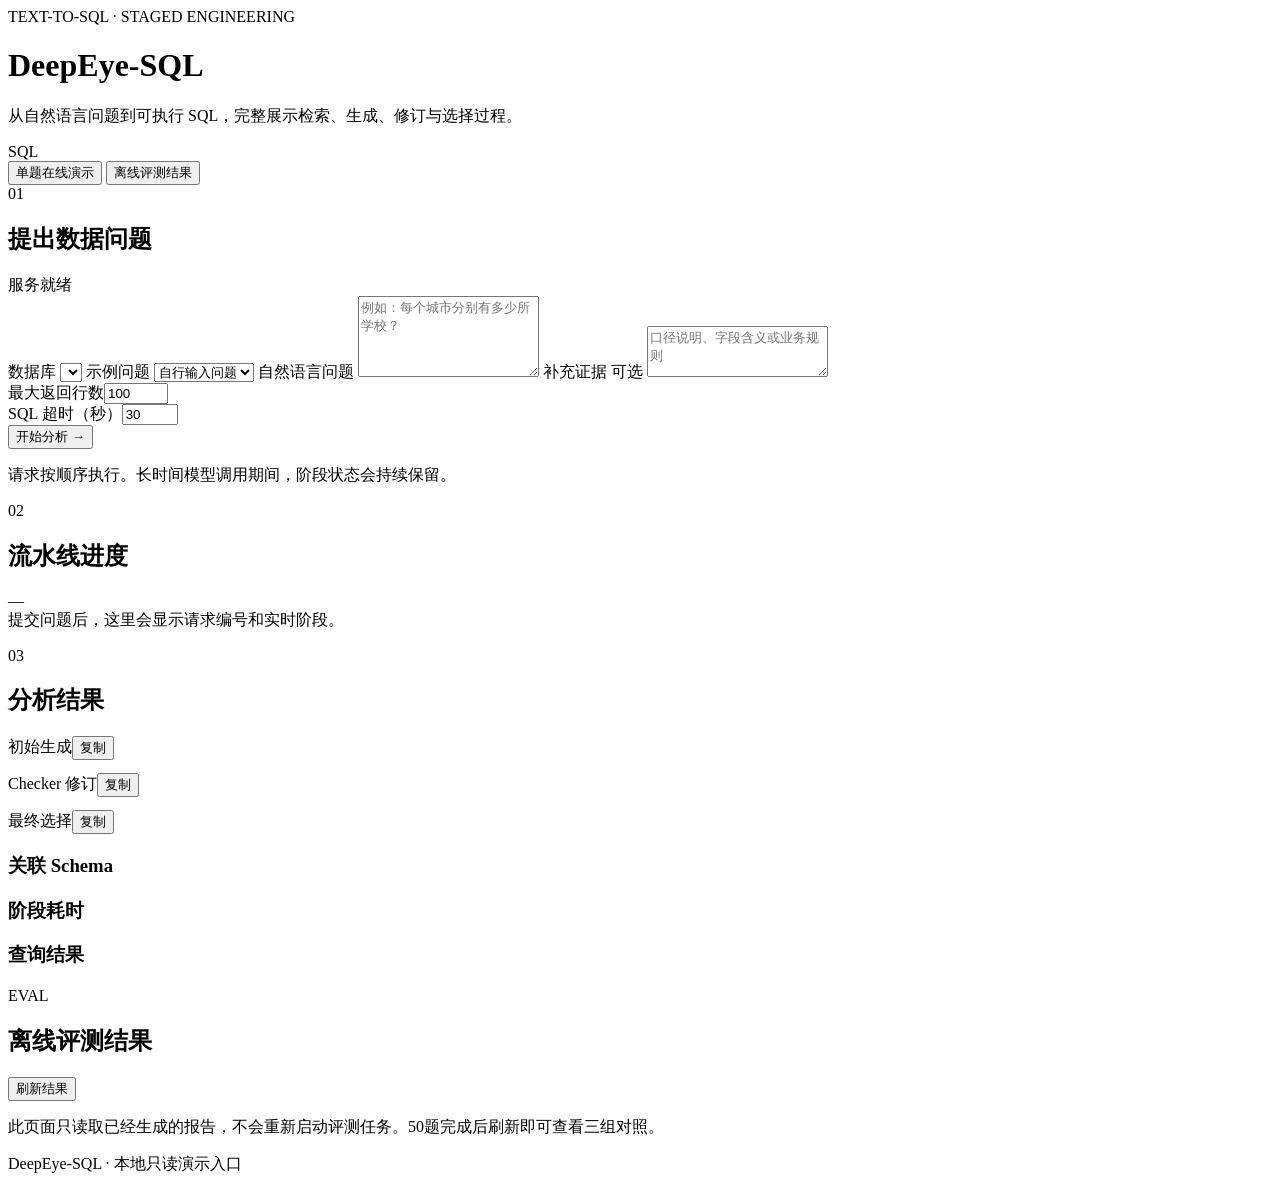
==== app/demo/static/index.html @ bbf42c79 "feat: 本地演示站、单题 SQL Skill 与阶段可观测性 在不改动上游流水线口径的前提下，补齐把这套 text-to-SQL 引擎当作应用交付 所需的部分：  - app/skills：单题入" ====
<!doctype html>
<html lang="zh-CN">
<head>
  <meta charset="utf-8">
  <meta name="viewport" content="width=device-width, initial-scale=1">
  <title>DeepEye-SQL 演示</title>
  <link rel="stylesheet" href="/static/style.css">
</head>
<body>
  <header class="hero">
    <div class="hero-copy">
      <span class="eyebrow">TEXT-TO-SQL · STAGED ENGINEERING</span>
      <h1>DeepEye-SQL</h1>
      <p>从自然语言问题到可执行 SQL，完整展示检索、生成、修订与选择过程。</p>
    </div>
    <div class="hero-mark" aria-hidden="true"><span>SQL</span></div>
  </header>

  <main>
    <nav class="tabs" aria-label="演示页面">
      <button class="tab active" data-tab="query">单题在线演示</button>
      <button class="tab" data-tab="evaluation">离线评测结果</button>
    </nav>

    <section id="query-panel" class="panel active">
      <div class="workspace-grid">
        <form id="query-form" class="card input-card">
          <div class="card-heading">
            <div><span class="step-number">01</span><h2>提出数据问题</h2></div>
            <span id="service-state" class="badge neutral">服务就绪</span>
          </div>

          <label for="database">数据库</label>
          <select id="database" name="database_id" required></select>

          <label for="example">示例问题</label>
          <select id="example"><option value="">自行输入问题</option></select>

          <label for="question">自然语言问题</label>
          <textarea id="question" name="question" rows="5" required placeholder="例如：每个城市分别有多少所学校？"></textarea>

          <label for="evidence">补充证据 <span class="optional">可选</span></label>
          <textarea id="evidence" name="evidence" rows="3" placeholder="口径说明、字段含义或业务规则"></textarea>

          <div class="form-row">
            <div><label for="max-rows">最大返回行数</label><input id="max-rows" type="number" min="1" max="1000" value="100"></div>
            <div><label for="timeout">SQL 超时（秒）</label><input id="timeout" type="number" min="1" max="600" value="30"></div>
          </div>
          <button id="run-button" class="primary" type="submit">开始分析 <span>→</span></button>
          <p class="form-note">请求按顺序执行。长时间模型调用期间，阶段状态会持续保留。</p>
        </form>

        <section class="card timeline-card">
          <div class="card-heading"><div><span class="step-number">02</span><h2>流水线进度</h2></div><span id="elapsed-live" class="mono muted">—</span></div>
          <div id="request-meta" class="request-meta">提交问题后，这里会显示请求编号和实时阶段。</div>
          <ol id="timeline" class="timeline"></ol>
        </section>
      </div>

      <section id="result-section" class="results hidden">
        <div class="section-heading"><div><span class="step-number">03</span><h2>分析结果</h2></div><span id="result-badge" class="badge"></span></div>
        <div id="metrics" class="metric-grid"></div>

        <div class="sql-grid">
          <article class="card sql-card"><header><span>初始生成</span><button class="copy" data-copy="generated-sql">复制</button></header><pre><code id="generated-sql"></code></pre></article>
          <article class="card sql-card accent"><header><span>Checker 修订</span><button class="copy" data-copy="revised-sql">复制</button></header><pre><code id="revised-sql"></code></pre></article>
          <article class="card sql-card final"><header><span>最终选择</span><button class="copy" data-copy="final-sql">复制</button></header><pre><code id="final-sql"></code></pre></article>
        </div>

        <div class="details-grid">
          <article class="card"><div class="card-heading"><h3>关联 Schema</h3></div><div id="schema-chips" class="chips"></div></article>
          <article class="card"><div class="card-heading"><h3>阶段耗时</h3></div><div id="stage-times" class="stage-times"></div></article>
        </div>

        <article class="card table-card">
          <div class="card-heading"><h3>查询结果</h3><span id="row-note" class="muted"></span></div>
          <div id="result-message" class="message hidden"></div>
          <div class="table-wrap"><table id="result-table"></table></div>
        </article>
      </section>
    </section>

    <section id="evaluation-panel" class="panel">
      <div class="section-heading">
        <div><span class="step-number">EVAL</span><h2>离线评测结果</h2></div>
        <button id="refresh-evals" class="secondary">刷新结果</button>
      </div>
      <p class="section-intro">此页面只读取已经生成的报告，不会重新启动评测任务。50题完成后刷新即可查看三组对照。</p>
      <div id="evaluation-list" class="evaluation-list"></div>
      <section id="evaluation-detail" class="hidden"></section>
    </section>
  </main>

  <footer>DeepEye-SQL · 本地只读演示入口</footer>
  <script src="/static/app.js" defer></script>
</body>
</html>
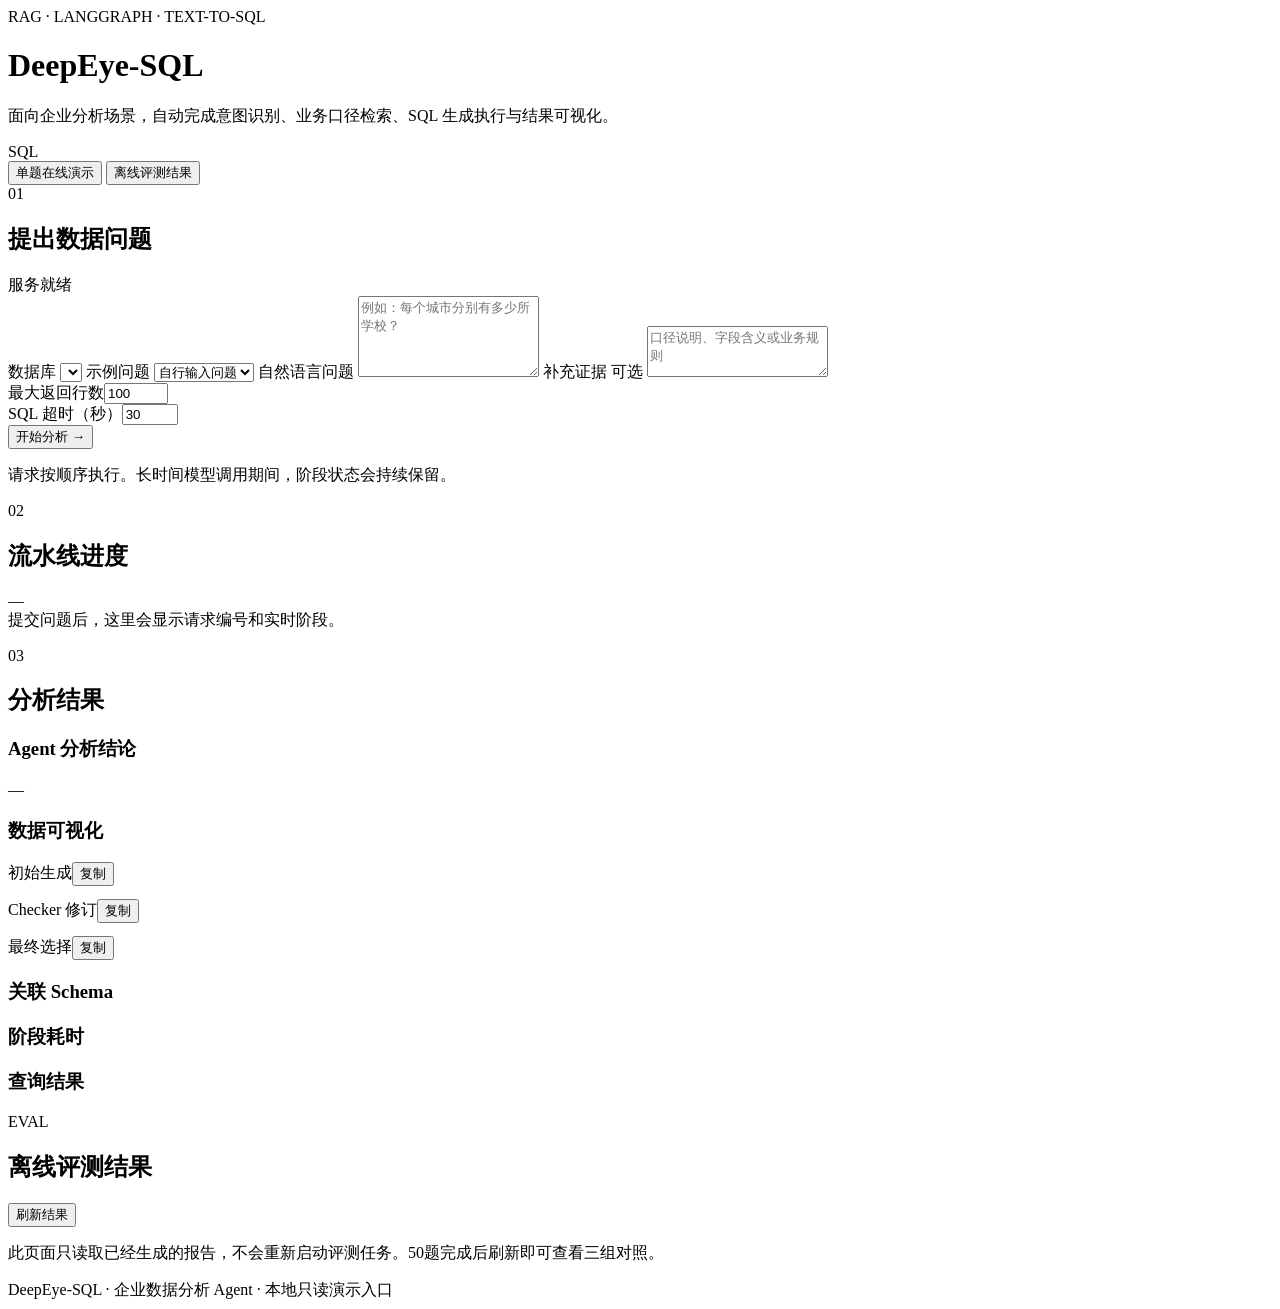
==== commit 8c7dbe3e: "feat(agent): 企业数据分析 Agent 层与 DashScope 模型接入 把研究代码收成可演示的应用闭环：LangGraph ReAct 主图（LLM Planner ↔ Tool Ex" ====
--- a/app/demo/static/index.html
+++ b/app/demo/static/index.html
@@ -9,9 +9,9 @@
 <body>
   <header class="hero">
     <div class="hero-copy">
-      <span class="eyebrow">TEXT-TO-SQL · STAGED ENGINEERING</span>
+      <span class="eyebrow">RAG · LANGGRAPH · TEXT-TO-SQL</span>
       <h1>DeepEye-SQL</h1>
-      <p>从自然语言问题到可执行 SQL，完整展示检索、生成、修订与选择过程。</p>
+      <p>面向企业分析场景，自动完成意图识别、业务口径检索、SQL 生成执行与结果可视化。</p>
     </div>
     <div class="hero-mark" aria-hidden="true"><span>SQL</span></div>
   </header>
@@ -61,18 +61,29 @@
         <div class="section-heading"><div><span class="step-number">03</span><h2>分析结果</h2></div><span id="result-badge" class="badge"></span></div>
         <div id="metrics" class="metric-grid"></div>
 
-        <div class="sql-grid">
+        <article id="agent-summary" class="card agent-summary">
+          <div class="card-heading"><div><h3>Agent 分析结论</h3></div><span id="intent-badge" class="badge neutral">—</span></div>
+          <p id="agent-answer" class="agent-answer"></p>
+          <div id="business-context" class="business-context"></div>
+        </article>
+
+        <article id="chart-card" class="card chart-card hidden">
+          <div class="card-heading"><h3 id="chart-title">数据可视化</h3><span id="chart-type" class="badge neutral"></span></div>
+          <div id="chart-container" class="chart-container"></div>
+        </article>
+
+        <div id="sql-grid" class="sql-grid">
           <article class="card sql-card"><header><span>初始生成</span><button class="copy" data-copy="generated-sql">复制</button></header><pre><code id="generated-sql"></code></pre></article>
           <article class="card sql-card accent"><header><span>Checker 修订</span><button class="copy" data-copy="revised-sql">复制</button></header><pre><code id="revised-sql"></code></pre></article>
           <article class="card sql-card final"><header><span>最终选择</span><button class="copy" data-copy="final-sql">复制</button></header><pre><code id="final-sql"></code></pre></article>
         </div>
 
-        <div class="details-grid">
+        <div id="details-grid" class="details-grid">
           <article class="card"><div class="card-heading"><h3>关联 Schema</h3></div><div id="schema-chips" class="chips"></div></article>
           <article class="card"><div class="card-heading"><h3>阶段耗时</h3></div><div id="stage-times" class="stage-times"></div></article>
         </div>
 
-        <article class="card table-card">
+        <article id="result-table-card" class="card table-card">
           <div class="card-heading"><h3>查询结果</h3><span id="row-note" class="muted"></span></div>
           <div id="result-message" class="message hidden"></div>
           <div class="table-wrap"><table id="result-table"></table></div>
@@ -91,7 +102,7 @@
     </section>
   </main>
 
-  <footer>DeepEye-SQL · 本地只读演示入口</footer>
+  <footer>DeepEye-SQL · 企业数据分析 Agent · 本地只读演示入口</footer>
   <script src="/static/app.js" defer></script>
 </body>
 </html>
